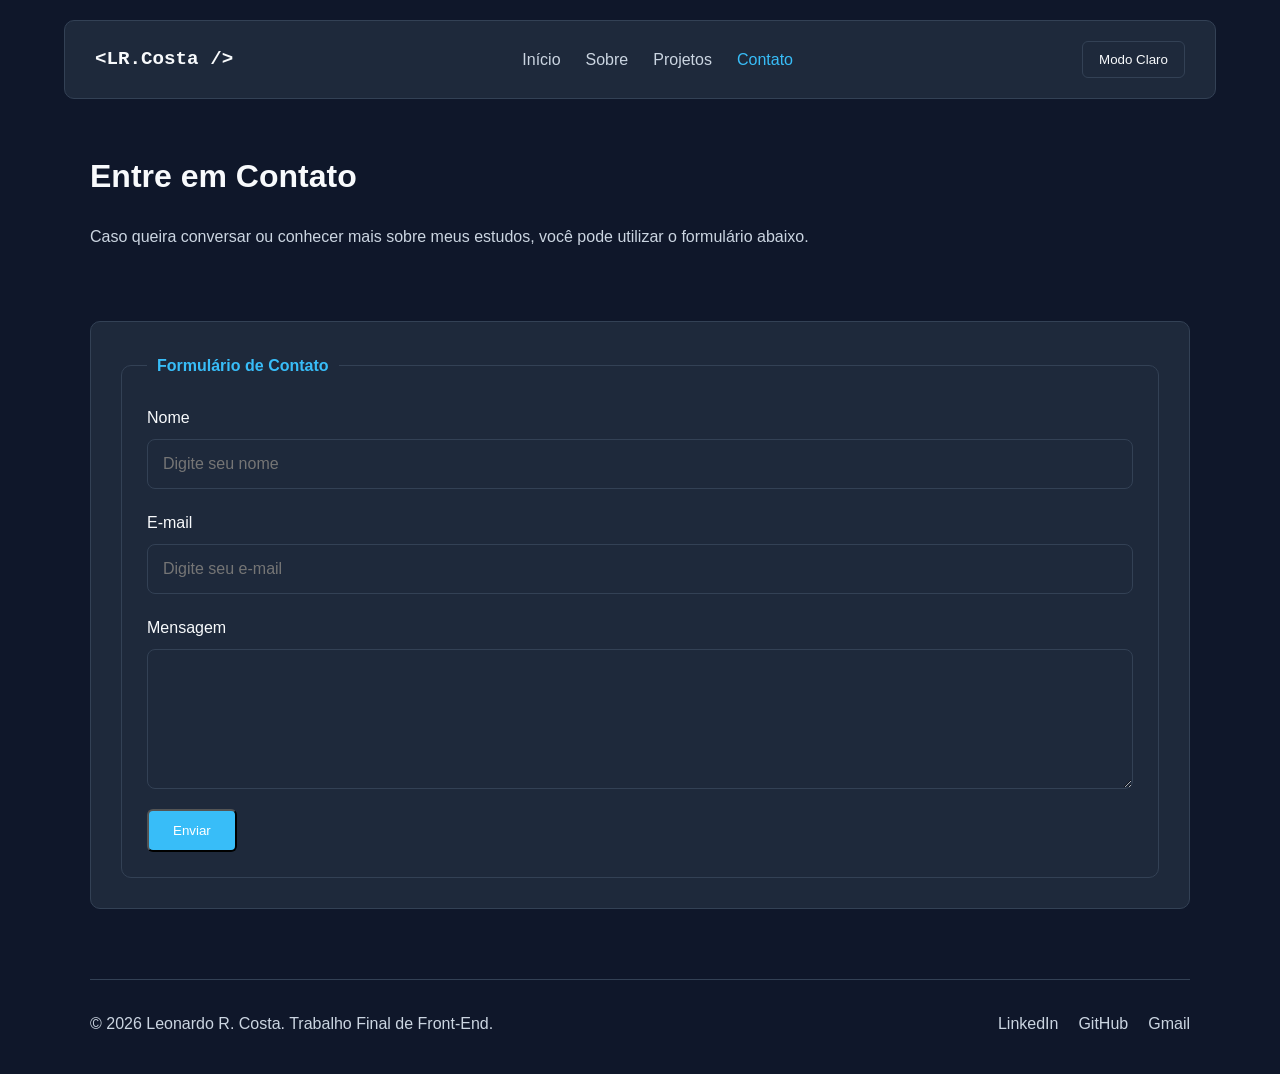
==== contato.html @ ce8f0cd1 "estrutura do trabalho final (portfolio)" ====
<!DOCTYPE html>
<html lang="pt-BR">

<head>

    <meta charset="UTF-8">

    <meta name="viewport"
          content="width=device-width, initial-scale=1.0">

    <meta name="description"
          content="Página de contato do portfólio acadêmico de Leonardo Ribeiro Costa.">

    <title>Contato | Leonardo R. Costa</title>
    
    <link rel="icon" href="imagens/designer-de-web.png"> 
    <link rel="stylesheet" href="css/style.css">

</head>

<body>

<header>

    <div class="logo">

        <span>&lt;LR.Costa /&gt;</span>

    </div>

    <nav>

        <ul>

            <li>
                <a href="index.html">
                    Início
                </a>
            </li>

            <li>
                <a href="sobre.html">
                    Sobre
                </a>
            </li>

            <li>
                <a href="projetos.html">
                    Projetos
                </a>
            </li>

            <li>
                <a href="contato.html"
                   class="active">
                    Contato
                </a>
            </li>

        </ul>

    </nav>

    <button id="btn-tema"
            aria-label="Alternar tema">

        Tema

    </button>

</header>


<main>

    <section>

        <h2>

            Entre em Contato

        </h2>

        <p class="subtitulo-contato">

            Caso queira conversar ou conhecer mais sobre meus estudos, você pode utilizar o formulário abaixo.

        </p>

    </section>



    <section class="formulario">

        <form>

            <fieldset>

                <legend>

                    Formulário de Contato

                </legend>



                <div class="campo">

                    <label for="nome">

                        Nome

                    </label>

                    <input
                        type="text"
                        id="nome"
                        placeholder="Digite seu nome"
                        required>

                </div>



                <div class="campo">

                    <label for="email">

                        E-mail

                    </label>

                    <input
                        type="email"
                        id="email"
                        placeholder="Digite seu e-mail"
                        required>

                </div>



                <div class="campo">

                    <label for="mensagem">

                        Mensagem

                    </label>

                    <textarea
                        id="mensagem"
                        rows="6"
                        placeholder="Digite sua mensagem"
                        required>

                    </textarea>

                </div>



                <button
                    type="submit"
                    class="btn-principal">

                    Enviar

                </button>

            </fieldset>

        </form>

    </section>

</main>



<footer>

    <p>

        &copy; 2026 Leonardo R. Costa.
        Trabalho Final de Front-End.

    </p>

    <div class="redes-sociais">

        <a href="https://linkedin.com"
           target="_blank"
           rel="noopener noreferrer">

            LinkedIn

        </a>

        <a href="https://github.com/LeonardoRibeiro11"
           target="_blank"
           rel="noopener noreferrer">

            GitHub

        </a>

        <a href="mailto:leonardoribeiro11@edu.unifil.br?subject=Contato%20-%20Portfólio">

            Gmail

        </a>

    </div>

</footer>


<button id="btn-topo"
        aria-label="Voltar ao topo">

    ↑

</button>


<script src="js/script.js"></script>

</body>

</html>
---- css/style.css ----
*{
    margin: 0;
    padding: 0;
    box-sizing: border-box;
}

:root{
    --fundo:#0f172a;
    --card:#1e293b;
    --texto:#f8fafc;
    --texto-secundario:#cbd5e1;
    --destaque:#38bdf8;
    --borda:#334155;
    --largura-maxima:1100px;
}

body.light-theme{
    --fundo:#f1f5f9;
    --card:#ffffff;
    --texto:#0f172a;
    --texto-secundario:#475569;
    --destaque:#0284c7;
    --borda:#cbd5e1;
}

body{
    background-color: var(--fundo);
    color: var(--texto);
    font-family: Arial, Helvetica, sans-serif;
    line-height: 1.7;
}

a{
    text-decoration: none;
    color: inherit;
}

header{
    width: 90%;
    max-width: 1200px;

    margin: 20px auto;

    padding: 20px 30px;

    display: flex;
    justify-content: space-between;
    align-items: center;

    background-color: var(--card);

    border: 1px solid var(--borda);

    border-radius: 10px;
}

.logo{
    font-size: 1.2rem;
    font-weight: bold;
    font-family: Consolas, monospace;
}

nav ul{
    list-style: none;

    display: flex;

    gap: 25px;
}

nav a{
    color: var(--texto-secundario);

    transition: .3s;
}

nav a:hover,
nav a.active{
    color: var(--destaque);
}

#btn-tema{
    background: none;

    border: 1px solid var(--borda);

    color: var(--texto);

    padding: 10px 16px;

    border-radius: 6px;

    cursor: pointer;

    transition: .3s;
}

#btn-tema:hover{
    border-color: var(--destaque);
}

main{
    width: 90%;
    max-width: var(--largura-maxima);

    margin: 50px auto;
}

.hero-section{
    display: flex;

    align-items: center;

    gap: 60px;
}

.foto-perfil{
    width: 180px;
    height: 180px;

    border-radius: 50%;

    object-fit: cover;

    border: 3px solid var(--borda);

    transition: .3s;
}

.foto-perfil:hover{
    transform: scale(1.03);
}

.hero-section h1{
    font-size: 2.8rem;

    margin-bottom: 15px;
}

.nome-destaque{
    color: var(--destaque);
}

.subtitulo{
    color: var(--texto-secundario);

    font-size: 1.3rem;

    margin-bottom: 20px;
}

.descricao{
    color: var(--texto-secundario);

    margin-bottom: 30px;

    max-width: 700px;
}

.botoes-acao{
    display: flex;

    gap: 15px;
}

.btn-principal{
    background-color: var(--destaque);

    color: white;

    padding: 12px 24px;

    border-radius: 6px;

    transition: .3s;
}

.btn-principal:hover{
    transform: translateY(-2px);
}

.btn-secundario{
    border: 1px solid var(--borda);

    padding: 12px 24px;

    border-radius: 6px;

    transition: .3s;
}

.btn-secundario:hover{
    border-color: var(--destaque);
}

section{
    margin-bottom: 70px;
}

h2{
    margin-bottom: 20px;

    font-size: 2rem;
}

p{
    color: var(--texto-secundario);
}

.grid-skills{
    display: grid;

    grid-template-columns: repeat(auto-fit,minmax(250px,1fr));

    gap: 20px;
}

.skill-box{
    background-color: var(--card);

    border: 1px solid var(--borda);

    padding: 25px;

    border-radius: 10px;

    transition: .3s;
}

.skill-box:hover{
    transform: translateY(-5px);
}

.skill-box h3{
    margin-bottom: 15px;
}

.formacao-card{
    background-color: var(--card);

    border: 1px solid var(--borda);

    padding: 25px;

    border-radius: 10px;
}

.habilidade{
    margin-bottom: 20px;
}

.barra{
    background-color: var(--card);

    height: 12px;

    border-radius: 20px;

    overflow: hidden;
}

.progresso{
    height: 100%;
}

.html{
    width: 80%;
    background-color: #e34f26;
}

.css{
    width: 75%;
    background-color: #264de4;
}

.js{
    width: 65%;
    background-color: #f7df1e;
}

.git{
    width: 70%;
    background-color: #f1502f;
}

.linux{
    width: 60%;
    background-color: #38bdf8;
}

.subtitulo-projetos,
.subtitulo-contato,
.contexto-stack{
    color: var(--texto-secundario);

    margin-bottom: 30px;
}


/* PROJETOS */

.grid-projetos{
    display: grid;

    grid-template-columns: repeat(auto-fit,minmax(300px,1fr));

    gap: 25px;
}

.projeto-card{
    background-color: var(--card);

    border: 1px solid var(--borda);

    border-radius: 10px;

    overflow: hidden;

    transition: .3s;
}

.projeto-card:hover{
    transform: translateY(-5px);
}

.imagem-projeto{
    width: 100%;

    height: 180px;

    object-fit: cover;
}

.card-header{
    display: flex;

    justify-content: space-between;

    align-items: center;

    padding: 20px 20px 0 20px;
}

.badge{
    background-color: rgba(56,189,248,.15);

    color: var(--destaque);

    padding: 5px 10px;

    border-radius: 20px;

    font-size: .9rem;
}

.projeto-detalhe{
    padding: 20px;

    color: var(--texto-secundario);
}

.tecnologias-usadas{
    padding: 0 20px 20px 20px;

    display: flex;

    flex-wrap: wrap;

    gap: 10px;
}

.tecnologias-usadas span{
    border: 1px solid var(--borda);

    padding: 6px 10px;

    border-radius: 20px;

    font-size: .9rem;
}


/* FORMULÁRIO */

.formulario{
    background-color: var(--card);

    border: 1px solid var(--borda);

    padding: 30px;

    border-radius: 10px;
}

.campo{
    display: flex;

    flex-direction: column;

    margin-bottom: 20px;
}

.campo label{
    margin-bottom: 8px;
}

.campo input,
.campo textarea{
    background-color: transparent;

    border: 1px solid var(--borda);

    color: var(--texto);

    padding: 15px;

    border-radius: 8px;

    outline: none;

    font-size: 1rem;
}

.campo textarea{
    resize: vertical;
}

.campo input:focus,
.campo textarea:focus{
    border-color: var(--destaque);
}


/* RESUMO */

.resumo{
    background-color: var(--card);

    border: 1px solid var(--borda);

    padding: 30px;

    border-radius: 10px;
}


/* FOOTER */

footer{
    width: 90%;

    max-width: var(--largura-maxima);

    margin: 60px auto 30px auto;

    padding-top: 30px;

    border-top: 1px solid var(--borda);

    display: flex;

    justify-content: space-between;

    align-items: center;

    flex-wrap: wrap;

    gap: 20px;
}

.redes-sociais{
    display: flex;

    gap: 20px;
}

.redes-sociais a{
    color: var(--texto-secundario);

    transition: .3s;
}

.redes-sociais a:hover{
    color: var(--destaque);
}


/* BOTÃO TOPO */

#btn-topo{
    position: fixed;

    right: 30px;

    bottom: 30px;

    width: 50px;

    height: 50px;

    border: none;

    border-radius: 50%;

    background-color: var(--destaque);

    color: white;

    cursor: pointer;

    font-size: 1.1rem;

    transition: .3s;
}

#btn-topo:hover{
    transform: scale(1.1);
}


/* RESPONSIVIDADE */

@media(max-width: 850px){

    header{
        flex-direction: column;

        gap: 20px;
    }

    nav ul{
        flex-wrap: wrap;

        justify-content: center;
    }

    .hero-section{
        flex-direction: column;

        text-align: center;
    }

    .botoes-acao{
        justify-content: center;
    }

    .card-header{
        flex-direction: column;

        align-items: flex-start;

        gap: 10px;
    }

    footer{
        flex-direction: column;

        text-align: center;
    }

}

@media(max-width:600px){

    .hero-section h1{
        font-size: 2.1rem;
    }

    h2{
        font-size: 1.7rem;
    }

    .botoes-acao{
        flex-direction: column;
    }

    .btn-principal,
    .btn-secundario{
        text-align: center;
    }

    #btn-topo{
        width: 45px;

        height: 45px;

        right: 20px;

        bottom: 20px;
    }

}

fieldset{
    border: 1px solid var(--borda);

    border-radius: 10px;

    padding: 25px;
}

legend{
    padding: 0 10px;

    color: var(--destaque);

    font-weight: bold;
}
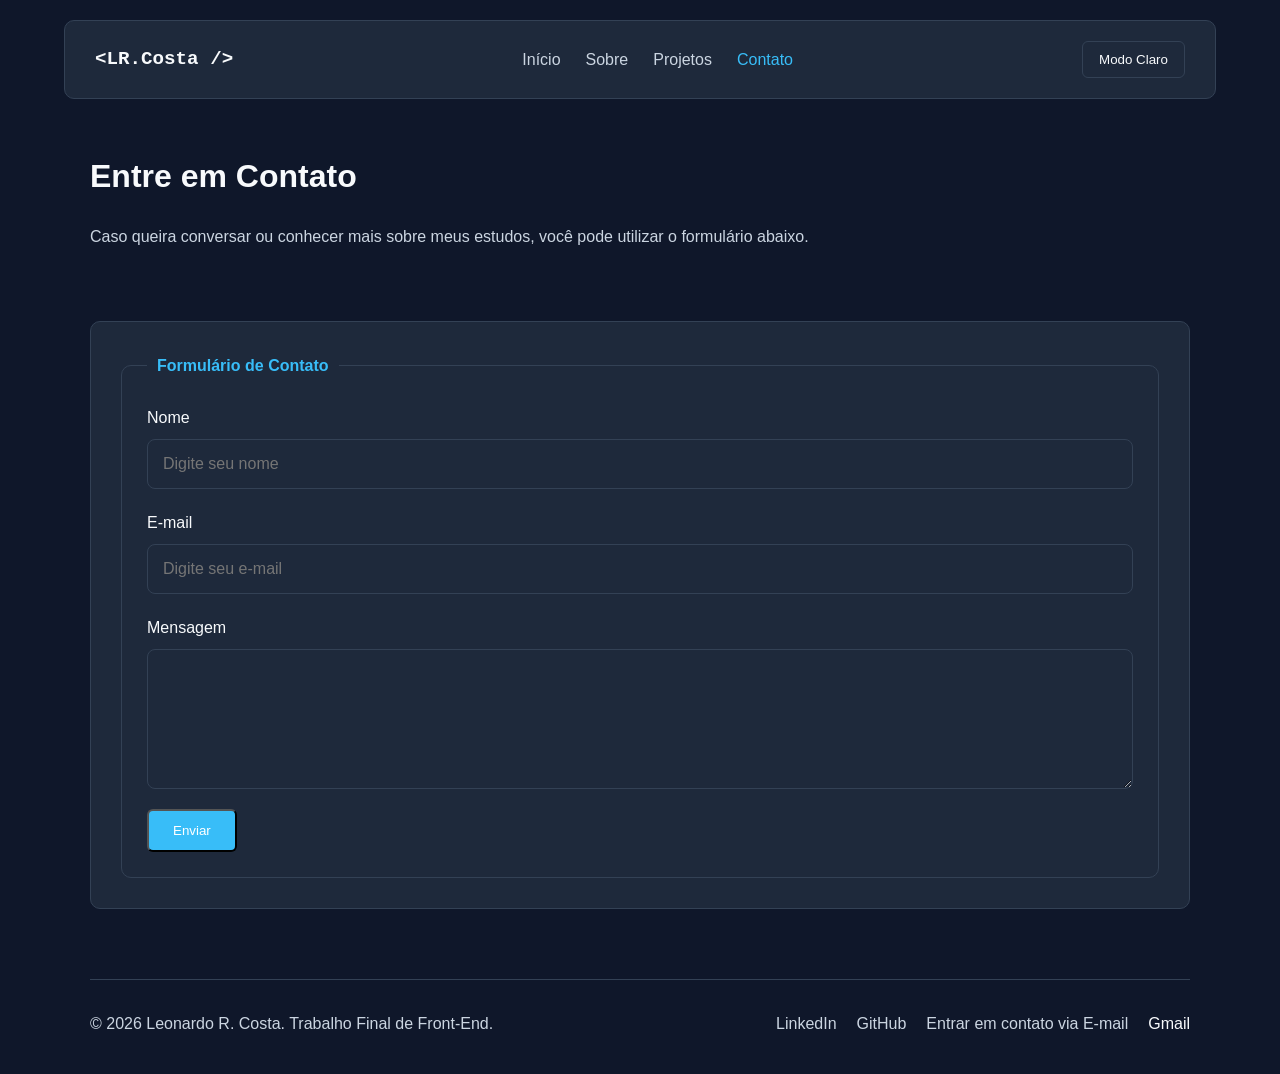
==== commit c298c1c9: "mudando o link do gmail" ====
--- a/contato.html
+++ b/contato.html
@@ -206,7 +206,7 @@
 
         </a>
 
-        <a href="mailto:leonardoribeiro11@edu.unifil.br?subject=Contato%20-%20Portfólio">
+        <a href="https://mail.google.com/mail/?view=cm&fs=1&to=leonardoribeiro11@edu.unifil.br" target="_blank">Entrar em contato via E-mail</a>
 
             Gmail
 
--- a/css/style.css
+++ b/css/style.css
@@ -259,34 +259,6 @@
     overflow: hidden;
 }
 
-.progresso{
-    height: 100%;
-}
-
-.html{
-    width: 80%;
-    background-color: #e34f26;
-}
-
-.css{
-    width: 75%;
-    background-color: #264de4;
-}
-
-.js{
-    width: 65%;
-    background-color: #f7df1e;
-}
-
-.git{
-    width: 70%;
-    background-color: #f1502f;
-}
-
-.linux{
-    width: 60%;
-    background-color: #38bdf8;
-}
 
 .subtitulo-projetos,
 .subtitulo-contato,
@@ -297,8 +269,6 @@
 }
 
 
-/* PROJETOS */
-
 .grid-projetos{
     display: grid;
 
@@ -379,8 +349,6 @@
     font-size: .9rem;
 }
 
-
-/* FORMULÁRIO */
 
 .formulario{
     background-color: var(--card);
@@ -431,21 +399,6 @@
 }
 
 
-/* RESUMO */
-
-.resumo{
-    background-color: var(--card);
-
-    border: 1px solid var(--borda);
-
-    padding: 30px;
-
-    border-radius: 10px;
-}
-
-
-/* FOOTER */
-
 footer{
     width: 90%;
 
@@ -485,8 +438,6 @@
 }
 
 
-/* BOTÃO TOPO */
-
 #btn-topo{
     position: fixed;
 
@@ -517,8 +468,6 @@
     transform: scale(1.1);
 }
 
-
-/* RESPONSIVIDADE */
 
 @media(max-width: 850px){
 
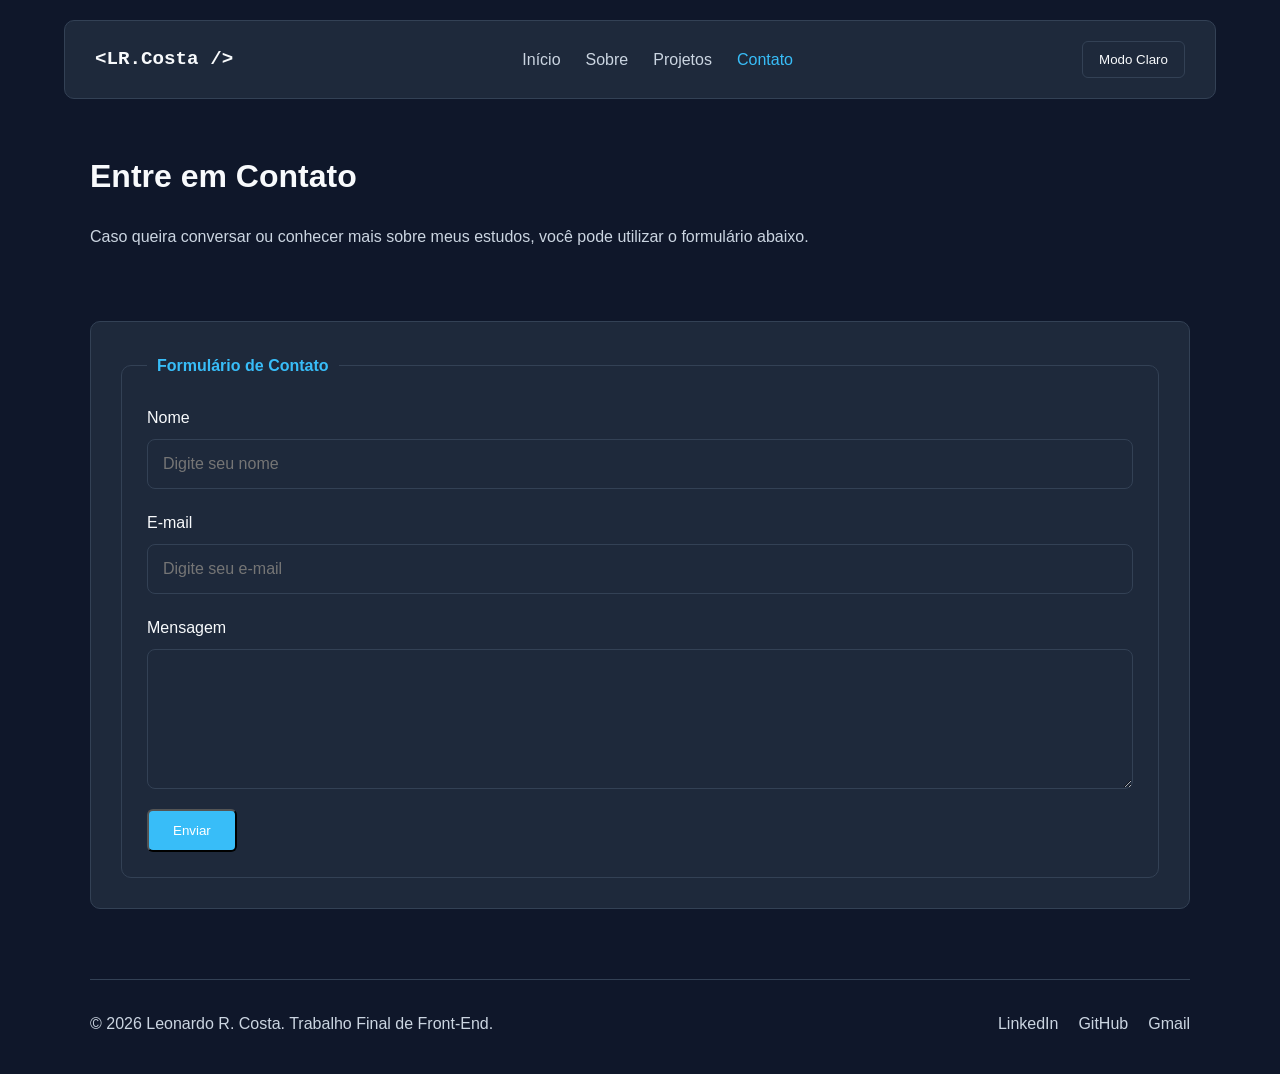
==== commit 0c422802: "ajustando o link do email" ====
--- a/contato.html
+++ b/contato.html
@@ -206,11 +206,7 @@
 
         </a>
 
-        <a href="https://mail.google.com/mail/?view=cm&fs=1&to=leonardoribeiro11@edu.unifil.br" target="_blank">Entrar em contato via E-mail</a>
-
-            Gmail
-
-        </a>
+        <a href="https://mail.google.com/mail/?view=cm&fs=1&to=leonardoribeiro11@edu.unifil.br" target="_blank">Gmail</a>
 
     </div>
 
